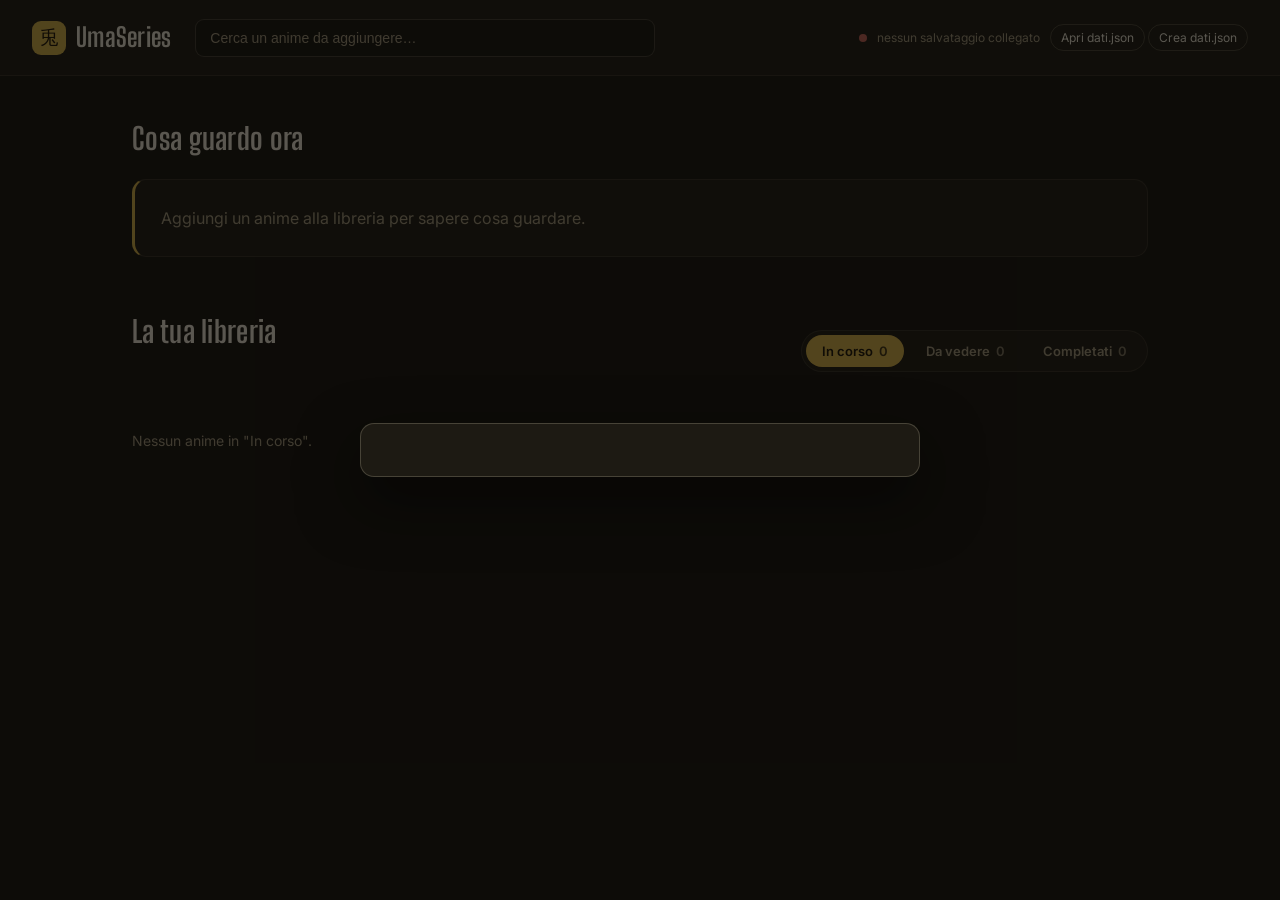
==== home.html @ aff569fc "first commit" ====
<!DOCTYPE html>
<html lang="it">

<head>
    <meta charset="UTF-8">
    <meta name="viewport" content="width=device-width, initial-scale=1.0">
    <title>UmaSeries</title>

    <link rel="preconnect" href="https://fonts.googleapis.com">
    <link rel="preconnect" href="https://fonts.gstatic.com" crossorigin>
    <link href="https://fonts.googleapis.com/css2?family=Big+Shoulders+Display:wght@600;700&family=Inter:wght@400;500;600;700&display=swap" rel="stylesheet">

    <link rel="stylesheet" href="CSS/home.css">
</head>

<body>

    <header class="topbar">
        <div class="brand">
            <span class="brand-mark">兎</span>
            <h1>UmaSeries</h1>
        </div>

        <div class="search-wrap">
            <input id="searchInput" type="text" autocomplete="off" placeholder="Cerca un anime da aggiungere…" aria-label="Cerca anime">
            <div id="searchPanel" class="search-panel" hidden></div>
        </div>

        <div id="storageBar" class="storage-bar">
            <span id="storageDot" class="storage-dot"></span>
            <span id="storageLabel">Controllo dati…</span>
            <div id="storageActions" class="storage-actions"></div>
        </div>
    </header>

    <main>
        <section class="hero-section">
            <h2 class="section-title">Cosa guardo ora</h2>
            <div id="heroCard" class="hero-card">
                <p class="hero-empty">Caricamento della libreria…</p>
            </div>
        </section>

        <section class="library-section">
            <div class="library-head">
                <h2 class="section-title">La tua libreria</h2>
                <div id="tabs" class="tabs">
                    <button class="tab active" data-tab="watching">In corso <span id="countWatching">0</span></button>
                    <button class="tab" data-tab="planned">Da vedere <span id="countPlanned">0</span></button>
                    <button class="tab" data-tab="completed">Completati <span id="countCompleted">0</span></button>
                </div>
            </div>
            <div id="libraryGrid" class="library-grid"></div>
        </section>
    </main>

    <div id="modalOverlay" class="modal-overlay" hidden>
        <div id="modalBox" class="modal-box" role="dialog" aria-modal="true"></div>
    </div>

    <div id="toastHost" class="toast-host" aria-live="polite"></div>

    <input type="file" id="importInput" accept="application/json" hidden>

    <script src="JavaScript/home.js"></script>
</body>

</html>
---- CSS/home.css ----
:root {
    --bg: #15130f;
    --bg-elevated: #1d1a13;
    --bg-card: #221e15;
    --border: rgba(239, 230, 201, 0.1);
    --border-strong: rgba(239, 230, 201, 0.2);
    --text: #f1ecdd;
    --text-muted: #a79c82;
    --accent: #d9b44a;
    --accent-strong: #ecc968;
    --accent-ink: #1c1509;
    --clay: #c98a52;
    --olive: #93a66c;
    --danger: #c9655a;
    --radius: 14px;
    --radius-sm: 9px;
    --font-display: "Big Shoulders Display", sans-serif;
    --font-body: "Inter", sans-serif;
}

* {
    box-sizing: border-box;
}

html, body {
    margin: 0;
    padding: 0;
}

body {
    background: var(--bg);
    color: var(--text);
    font-family: var(--font-body);
    line-height: 1.5;
    min-height: 100vh;
}

h1, h2, h3 {
    font-family: var(--font-display);
    font-weight: 700;
    margin: 0;
    letter-spacing: 0.01em;
}

button {
    font-family: var(--font-body);
    cursor: pointer;
}

button:focus-visible,
input:focus-visible,
[tabindex]:focus-visible {
    outline: 2px solid var(--accent);
    outline-offset: 2px;
}

/* ---------- Topbar ---------- */

.topbar {
    display: flex;
    align-items: center;
    gap: 24px;
    padding: 18px 32px;
    border-bottom: 1px solid var(--border);
    background: var(--bg-elevated);
    flex-wrap: wrap;
}

.brand {
    display: flex;
    align-items: center;
    gap: 10px;
    flex-shrink: 0;
}

.brand-mark {
    display: inline-flex;
    align-items: center;
    justify-content: center;
    width: 34px;
    height: 34px;
    border-radius: var(--radius-sm);
    background: var(--accent);
    color: var(--accent-ink);
    font-family: var(--font-display);
    font-size: 19px;
}

.brand h1 {
    font-size: 26px;
    color: var(--text);
}

.search-wrap {
    position: relative;
    flex: 1 1 320px;
    max-width: 460px;
}

#searchInput {
    width: 100%;
    background: var(--bg);
    border: 1px solid var(--border-strong);
    color: var(--text);
    border-radius: var(--radius-sm);
    padding: 10px 14px;
    font-size: 14px;
}

#searchInput::placeholder {
    color: var(--text-muted);
}

.search-panel {
    position: absolute;
    top: calc(100% + 8px);
    left: 0;
    right: 0;
    max-height: 420px;
    overflow-y: auto;
    background: var(--bg-elevated);
    border: 1px solid var(--border-strong);
    border-radius: var(--radius);
    box-shadow: 0 16px 32px rgba(0, 0, 0, 0.45);
    z-index: 30;
    padding: 6px;
}

.search-result {
    display: flex;
    gap: 12px;
    padding: 8px;
    border-radius: var(--radius-sm);
    align-items: center;
}

.search-result:hover {
    background: rgba(239, 230, 201, 0.05);
}

.search-result img {
    width: 42px;
    height: 58px;
    object-fit: cover;
    border-radius: 6px;
    flex-shrink: 0;
    background: var(--bg-card);
}

.search-result-info {
    flex: 1;
    min-width: 0;
}

.search-result-info strong {
    display: block;
    font-size: 14px;
    white-space: nowrap;
    overflow: hidden;
    text-overflow: ellipsis;
}

.search-result-info span {
    font-size: 12px;
    color: var(--text-muted);
}

.search-add-group {
    display: flex;
    gap: 4px;
}

.search-add-group button {
    background: transparent;
    border: 1px solid var(--border-strong);
    color: var(--text-muted);
    font-size: 11px;
    padding: 5px 8px;
    border-radius: 999px;
}

.search-add-group button:hover {
    border-color: var(--accent);
    color: var(--accent);
}

.search-panel-msg {
    padding: 14px;
    color: var(--text-muted);
    font-size: 13px;
}

.storage-bar {
    display: flex;
    align-items: center;
    gap: 10px;
    font-size: 12px;
    color: var(--text-muted);
    margin-left: auto;
    flex-wrap: wrap;
}

.storage-dot {
    width: 8px;
    height: 8px;
    border-radius: 50%;
    background: var(--danger);
    flex-shrink: 0;
}

.storage-dot.ok {
    background: var(--olive);
}

.storage-dot.warn {
    background: var(--accent);
}

.storage-actions button {
    background: transparent;
    border: 1px solid var(--border-strong);
    color: var(--text);
    padding: 5px 10px;
    border-radius: 999px;
    font-size: 12px;
}

.storage-actions button:hover {
    border-color: var(--accent);
    color: var(--accent);
}

/* ---------- Main layout ---------- */

main {
    max-width: 1080px;
    margin: 0 auto;
    padding: 40px 32px 80px;
}

.section-title {
    font-size: 30px;
    margin-bottom: 18px;
}

.hero-section {
    margin-bottom: 52px;
}

.hero-card {
    display: flex;
    gap: 28px;
    background: var(--bg-elevated);
    border: 1px solid var(--border);
    border-left: 3px solid var(--accent);
    border-radius: var(--radius);
    padding: 26px;
}

.hero-empty {
    color: var(--text-muted);
    margin: 0;
}

.hero-poster {
    width: 140px;
    height: 198px;
    border-radius: var(--radius-sm);
    object-fit: cover;
    flex-shrink: 0;
    background: var(--bg-card);
}

.hero-body {
    flex: 1;
    min-width: 0;
    display: flex;
    flex-direction: column;
    gap: 10px;
}

.hero-eyebrow {
    color: var(--accent);
    font-size: 13px;
    font-weight: 600;
}

.hero-title {
    font-size: 32px;
    line-height: 1.05;
}

.hero-meta {
    color: var(--text-muted);
    font-size: 14px;
}

.progress-track {
    width: 100%;
    height: 7px;
    background: rgba(239, 230, 201, 0.08);
    border-radius: 999px;
    overflow: hidden;
    margin-top: 2px;
}

.progress-fill {
    height: 100%;
    background: var(--accent);
    border-radius: 999px;
    transition: width 0.35s ease;
}

.hero-actions {
    display: flex;
    gap: 10px;
    margin-top: 8px;
    flex-wrap: wrap;
}

.btn {
    border: none;
    border-radius: var(--radius-sm);
    padding: 10px 18px;
    font-size: 14px;
    font-weight: 600;
}

.btn-primary {
    background: var(--accent);
    color: var(--accent-ink);
}

.btn-primary:hover {
    background: var(--accent-strong);
}

.btn-ghost {
    background: transparent;
    border: 1px solid var(--border-strong);
    color: var(--text);
}

.btn-ghost:hover {
    border-color: var(--accent);
    color: var(--accent);
}

/* ---------- Library ---------- */

.library-head {
    display: flex;
    justify-content: space-between;
    align-items: flex-end;
    flex-wrap: wrap;
    gap: 14px;
    margin-bottom: 20px;
}

.tabs {
    display: flex;
    gap: 6px;
    background: var(--bg-elevated);
    border: 1px solid var(--border);
    border-radius: 999px;
    padding: 4px;
}

.tab {
    background: transparent;
    border: none;
    color: var(--text-muted);
    padding: 8px 16px;
    border-radius: 999px;
    font-size: 13px;
    font-weight: 600;
    display: flex;
    gap: 6px;
}

.tab span {
    opacity: 0.7;
}

.tab.active {
    background: var(--accent);
    color: var(--accent-ink);
}

.tab.active span {
    opacity: 0.8;
}

.library-grid {
    display: grid;
    grid-template-columns: repeat(auto-fill, minmax(170px, 1fr));
    gap: 18px;
}

.anime-card {
    background: var(--bg-elevated);
    border: 1px solid var(--border);
    border-radius: var(--radius);
    overflow: hidden;
    text-align: left;
    padding: 0;
    color: var(--text);
    display: flex;
    flex-direction: column;
}

.anime-card:hover {
    border-color: var(--border-strong);
}

.anime-card img {
    width: 100%;
    aspect-ratio: 2 / 3;
    object-fit: cover;
    display: block;
    background: var(--bg-card);
}

.anime-card-body {
    padding: 10px 12px 14px;
    display: flex;
    flex-direction: column;
    gap: 6px;
}

.anime-card-title {
    font-size: 14px;
    font-weight: 600;
    line-height: 1.25;
    display: -webkit-box;
    -webkit-line-clamp: 2;
    -webkit-box-orient: vertical;
    overflow: hidden;
}

.anime-card-meta {
    font-size: 12px;
    color: var(--text-muted);
}

.library-empty {
    grid-column: 1 / -1;
    color: var(--text-muted);
    font-size: 14px;
    padding: 24px 0;
}

/* ---------- Modal ---------- */

.modal-overlay {
    position: fixed;
    inset: 0;
    background: rgba(10, 9, 6, 0.65);
    display: flex;
    align-items: center;
    justify-content: center;
    padding: 20px;
    z-index: 50;
}

.modal-box {
    background: var(--bg-elevated);
    border: 1px solid var(--border-strong);
    border-radius: var(--radius);
    max-width: 560px;
    width: 100%;
    max-height: 85vh;
    overflow-y: auto;
    padding: 26px;
    box-shadow: 0 24px 60px rgba(0, 0, 0, 0.5);
}

.modal-head {
    display: flex;
    gap: 18px;
    margin-bottom: 16px;
}

.modal-head img {
    width: 110px;
    height: 155px;
    object-fit: cover;
    border-radius: var(--radius-sm);
    flex-shrink: 0;
    background: var(--bg-card);
}

.modal-title {
    font-size: 24px;
    line-height: 1.1;
    margin-bottom: 6px;
}

.modal-meta {
    color: var(--text-muted);
    font-size: 13px;
    margin-bottom: 8px;
}

.tag-row {
    display: flex;
    flex-wrap: wrap;
    gap: 6px;
}

.tag {
    font-size: 11px;
    border: 1px solid var(--border-strong);
    color: var(--text-muted);
    padding: 3px 9px;
    border-radius: 999px;
}

.modal-synopsis {
    font-size: 13.5px;
    color: var(--text-muted);
    margin: 16px 0;
    max-height: 140px;
    overflow-y: auto;
}

.field-row {
    display: flex;
    align-items: center;
    justify-content: space-between;
    gap: 12px;
    margin-bottom: 14px;
}

.field-row label {
    font-size: 13px;
    color: var(--text-muted);
}

select, .stepper input {
    background: var(--bg);
    border: 1px solid var(--border-strong);
    color: var(--text);
    border-radius: var(--radius-sm);
    padding: 7px 10px;
    font-size: 13px;
}

.stepper {
    display: flex;
    align-items: center;
    gap: 8px;
}

.stepper button {
    width: 30px;
    height: 30px;
    border-radius: 50%;
    border: 1px solid var(--border-strong);
    background: transparent;
    color: var(--text);
    font-size: 16px;
    line-height: 1;
}

.stepper button:hover {
    border-color: var(--accent);
    color: var(--accent);
}

.stepper input {
    width: 48px;
    text-align: center;
}

.modal-actions {
    display: flex;
    justify-content: space-between;
    margin-top: 22px;
    gap: 10px;
}

.btn-danger {
    background: transparent;
    border: 1px solid var(--danger);
    color: var(--danger);
    border-radius: var(--radius-sm);
    padding: 10px 16px;
    font-size: 13px;
}

.btn-danger:hover {
    background: var(--danger);
    color: var(--bg-elevated);
}

.modal-close {
    position: sticky;
    top: 0;
    float: right;
    background: transparent;
    border: none;
    color: var(--text-muted);
    font-size: 20px;
}

/* ---------- Toasts ---------- */

.toast-host {
    position: fixed;
    bottom: 22px;
    right: 22px;
    display: flex;
    flex-direction: column;
    gap: 8px;
    z-index: 60;
}

.toast {
    background: var(--bg-elevated);
    border: 1px solid var(--border-strong);
    border-left: 3px solid var(--accent);
    color: var(--text);
    padding: 11px 16px;
    border-radius: var(--radius-sm);
    font-size: 13px;
    box-shadow: 0 10px 24px rgba(0, 0, 0, 0.4);
    max-width: 300px;
}

.toast.error {
    border-left-color: var(--danger);
}

@media (max-width: 640px) {
    .topbar {
        padding: 14px 18px;
    }

    main {
        padding: 28px 18px 60px;
    }

    .hero-card {
        flex-direction: column;
    }

    .hero-poster {
        width: 100px;
        height: 142px;
    }

    .storage-bar {
        width: 100%;
        justify-content: space-between;
    }
}

@media (prefers-reduced-motion: reduce) {
    .progress-fill {
        transition: none;
    }
}
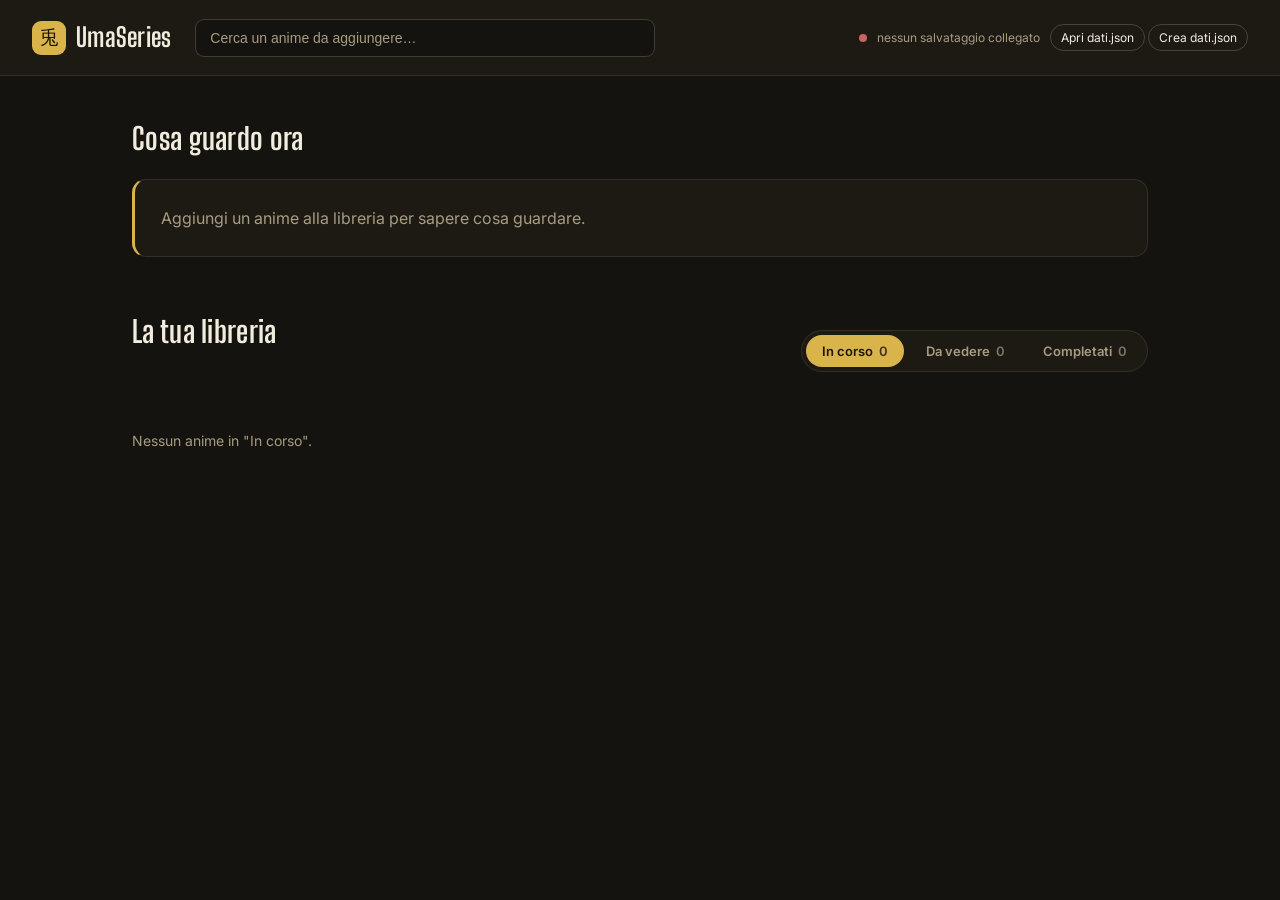
==== commit 87c62170: "style: (home) fix modalOverlay" ====
--- a/home.html
+++ b/home.html
@@ -8,7 +8,9 @@
 
     <link rel="preconnect" href="https://fonts.googleapis.com">
     <link rel="preconnect" href="https://fonts.gstatic.com" crossorigin>
-    <link href="https://fonts.googleapis.com/css2?family=Big+Shoulders+Display:wght@600;700&family=Inter:wght@400;500;600;700&display=swap" rel="stylesheet">
+    <link
+        href="https://fonts.googleapis.com/css2?family=Big+Shoulders+Display:wght@600;700&family=Inter:wght@400;500;600;700&display=swap"
+        rel="stylesheet">
 
     <link rel="stylesheet" href="CSS/home.css">
 </head>
@@ -22,7 +24,8 @@
         </div>
 
         <div class="search-wrap">
-            <input id="searchInput" type="text" autocomplete="off" placeholder="Cerca un anime da aggiungere…" aria-label="Cerca anime">
+            <input id="searchInput" type="text" autocomplete="off" placeholder="Cerca un anime da aggiungere…"
+                aria-label="Cerca anime">
             <div id="searchPanel" class="search-panel" hidden></div>
         </div>
 
@@ -54,7 +57,7 @@
         </section>
     </main>
 
-    <div id="modalOverlay" class="modal-overlay" hidden>
+    <div id="modalOverlay" class="modal-overlay-hidden">
         <div id="modalBox" class="modal-box" role="dialog" aria-modal="true"></div>
     </div>
 
@@ -65,4 +68,4 @@
     <script src="JavaScript/home.js"></script>
 </body>
 
-</html>
+</html>
--- a/CSS/home.css
+++ b/CSS/home.css
@@ -22,7 +22,8 @@
     box-sizing: border-box;
 }
 
-html, body {
+html,
+body {
     margin: 0;
     padding: 0;
 }
@@ -35,7 +36,9 @@
     min-height: 100vh;
 }
 
-h1, h2, h3 {
+h1,
+h2,
+h3 {
     font-family: var(--font-display);
     font-weight: 700;
     margin: 0;
@@ -463,6 +466,10 @@
     z-index: 50;
 }
 
+.modal-overlay-hidden {
+    display: none;
+}
+
 .modal-box {
     background: var(--bg-elevated);
     border: 1px solid var(--border-strong);
@@ -537,7 +544,8 @@
     color: var(--text-muted);
 }
 
-select, .stepper input {
+select,
+.stepper input {
     background: var(--bg);
     border: 1px solid var(--border-strong);
     color: var(--text);
@@ -660,4 +668,4 @@
     .progress-fill {
         transition: none;
     }
-}
+}
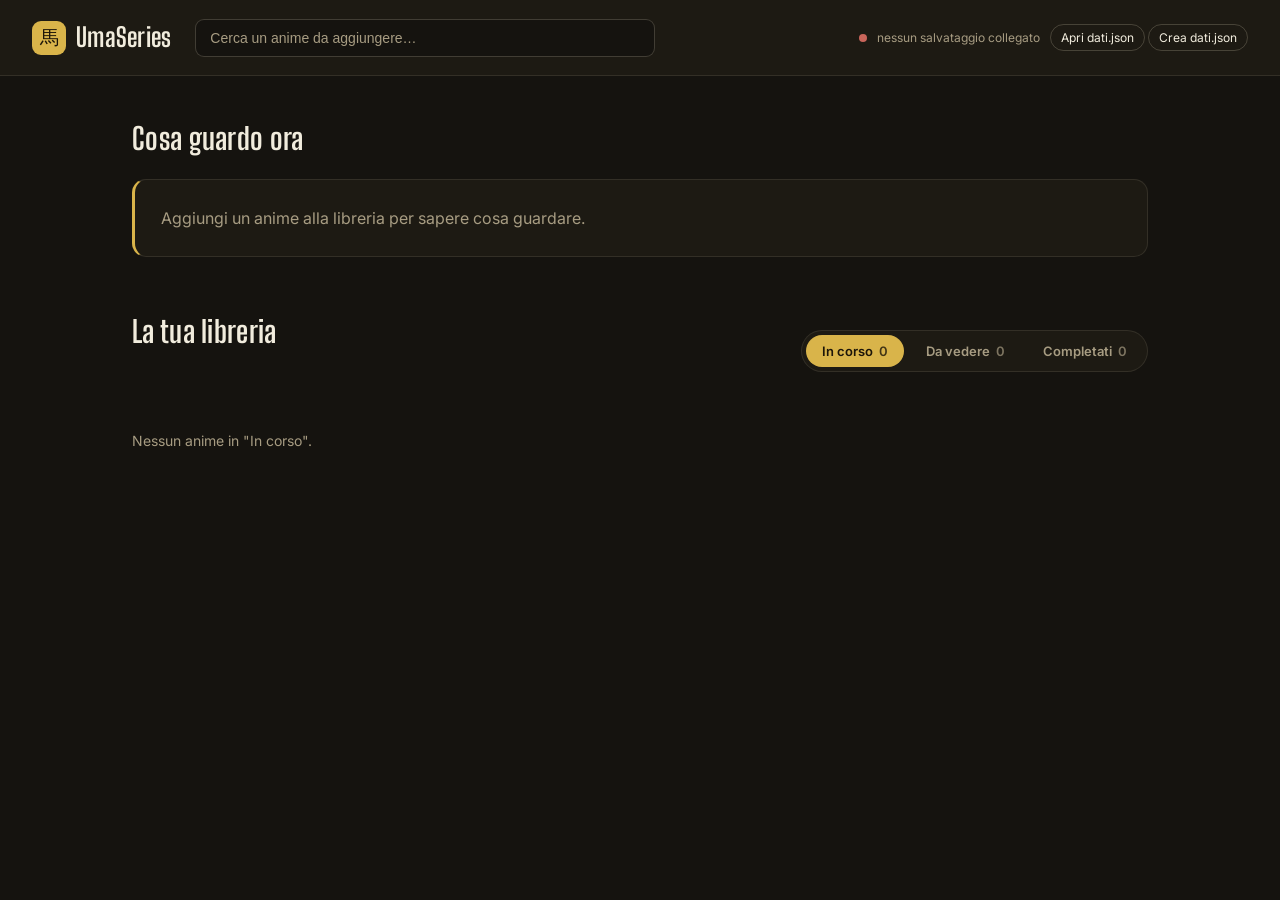
==== commit 3024127e: "fix: brand icon" ====
--- a/home.html
+++ b/home.html
@@ -19,7 +19,7 @@
 
     <header class="topbar">
         <div class="brand">
-            <span class="brand-mark">兎</span>
+            <span class="brand-mark">馬</span>
             <h1>UmaSeries</h1>
         </div>
 
--- a/CSS/home.css
+++ b/CSS/home.css
@@ -577,7 +577,8 @@
 }
 
 .stepper input {
-    width: 48px;
+    min-width: 48px;
+    max-width: 150px;
     text-align: center;
 }
 
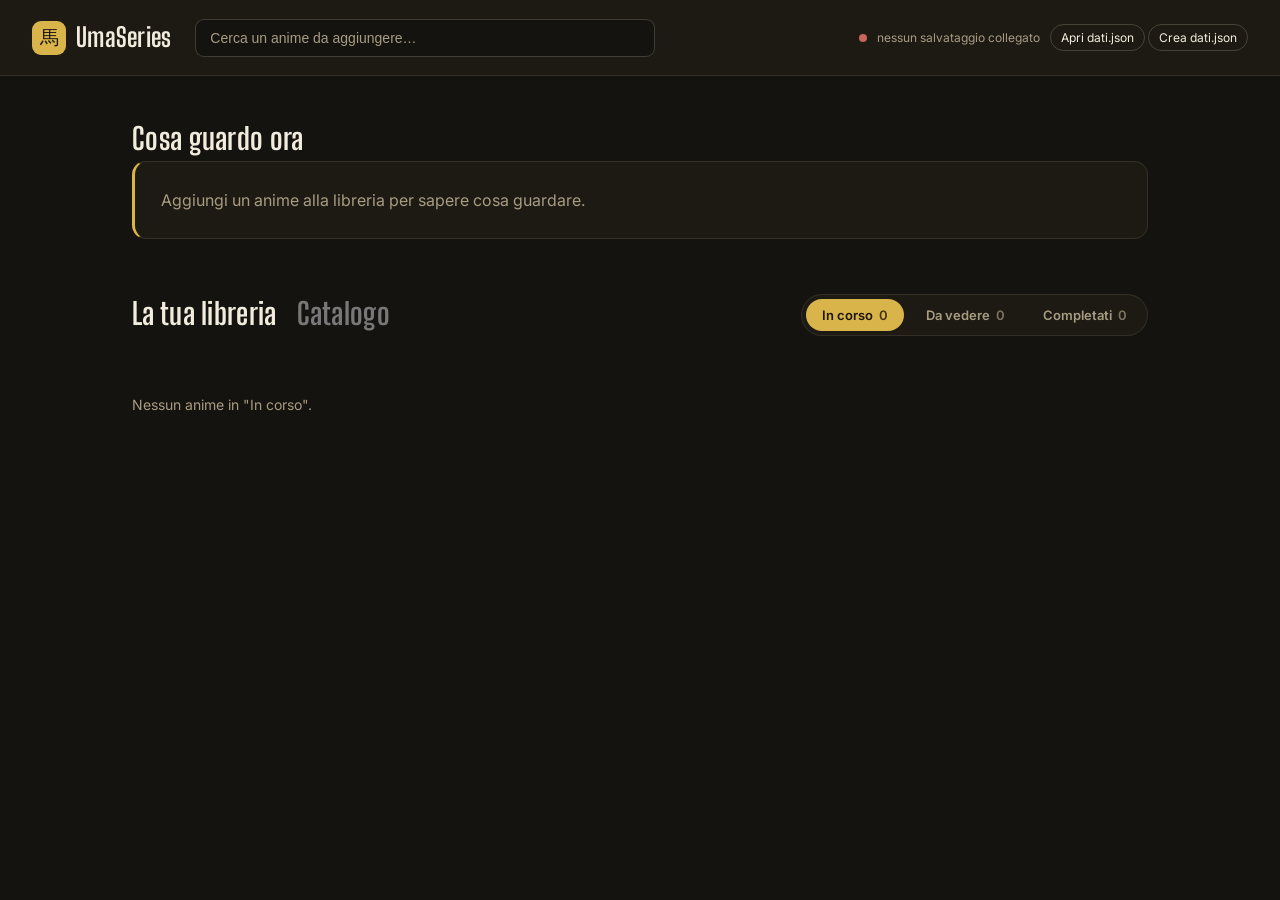
==== commit ec322e1a: "feat: (home) add catalogue and new hover transition, new color style hero" ====
--- a/home.html
+++ b/home.html
@@ -42,11 +42,15 @@
             <div id="heroCard" class="hero-card">
                 <p class="hero-empty">Caricamento della libreria…</p>
             </div>
+            <div id="heroCarousel"></div>
         </section>
 
         <section class="library-section">
             <div class="library-head">
-                <h2 class="section-title">La tua libreria</h2>
+                <div class="title-flex">
+                    <h2 class="section-title" id="library">La tua libreria</h2>
+                    <h2 class="section-title-unselected" id="catalogue">Catalogo</h2>
+                </div>
                 <div id="tabs" class="tabs">
                     <button class="tab active" data-tab="watching">In corso <span id="countWatching">0</span></button>
                     <button class="tab" data-tab="planned">Da vedere <span id="countPlanned">0</span></button>
--- a/CSS/home.css
+++ b/CSS/home.css
@@ -241,9 +241,24 @@
     padding: 40px 32px 80px;
 }
 
+.title-flex {
+    display: flex;
+    gap: 20px;
+}
+
 .section-title {
     font-size: 30px;
-    margin-bottom: 18px;
+}
+
+.section-title-unselected {
+    font-size: 30px;
+    color: #787878;
+    transition: color 0.18s ease-in;
+}
+
+.section-title-unselected:hover {
+    color: #cfcfcf;
+    transition: color 0.18s ease-in;
 }
 
 .hero-section {
@@ -266,8 +281,8 @@
 }
 
 .hero-poster {
-    width: 140px;
-    height: 198px;
+    width: 180px;
+    height: 100%;
     border-radius: var(--radius-sm);
     object-fit: cover;
     flex-shrink: 0;
@@ -288,9 +303,29 @@
     font-weight: 600;
 }
 
-.hero-title {
+.hero-anime {
+    color: #a9a9a9;
+    font-size: 18px;
+    font-weight: 600;
+    margin: 0;
+    transition: color 0.18s ease-in;
+}
+
+#hero-title:hover {
+    color: var(--accent);
+    transition: color 0.18s ease-in;
+}
+
+#hero-episode {
     font-size: 32px;
     line-height: 1.05;
+    transition: color 0.18s ease-in;
+}
+
+#hero-episode:hover,
+#modal-title:hover {
+    color: #787878;
+    transition: color 0.18s ease-in;
 }
 
 .hero-meta {
@@ -332,21 +367,26 @@
 .btn-primary {
     background: var(--accent);
     color: var(--accent-ink);
+    transition: all 0.18s ease-in;
 }
 
 .btn-primary:hover {
-    background: var(--accent-strong);
+    background: #b99020 !important;
+    transition: all 0.18s ease-in;
 }
 
 .btn-ghost {
     background: transparent;
     border: 1px solid var(--border-strong);
     color: var(--text);
+    transition: all 0.18s ease-in;
 }
 
 .btn-ghost:hover {
     border-color: var(--accent);
     color: var(--accent);
+    transition: all 0.18s ease-in;
+
 }
 
 /* ---------- Library ---------- */
@@ -379,6 +419,13 @@
     font-weight: 600;
     display: flex;
     gap: 6px;
+    transition: all 0.18s ease-in;
+
+}
+
+.tab:hover {
+    background-color: #292828;
+    transition: all 0.18s ease-in;
 }
 
 .tab span {
@@ -388,6 +435,7 @@
 .tab.active {
     background: var(--accent);
     color: var(--accent-ink);
+    transition: all 0.18s ease-in;
 }
 
 .tab.active span {
@@ -436,7 +484,7 @@
     font-weight: 600;
     line-height: 1.25;
     display: -webkit-box;
-    -webkit-line-clamp: 2;
+    /* -webkit-line-clamp: 2; */
     -webkit-box-orient: vertical;
     overflow: hidden;
 }
@@ -474,9 +522,9 @@
     background: var(--bg-elevated);
     border: 1px solid var(--border-strong);
     border-radius: var(--radius);
-    max-width: 560px;
+    max-width: 40vw;
     width: 100%;
-    max-height: 85vh;
+    max-height: 80vh;
     overflow-y: auto;
     padding: 26px;
     box-shadow: 0 24px 60px rgba(0, 0, 0, 0.5);
@@ -497,30 +545,43 @@
     background: var(--bg-card);
 }
 
-.modal-title {
+#modal-title {
     font-size: 24px;
     line-height: 1.1;
     margin-bottom: 6px;
+    transition: color 0.18s ease-in;
 }
 
 .modal-meta {
     color: var(--text-muted);
     font-size: 13px;
-    margin-bottom: 8px;
+    margin-bottom: 5px;
 }
 
 .tag-row {
     display: flex;
     flex-wrap: wrap;
     gap: 6px;
-}
-
+    align-items: center;
+    margin-bottom: 8px
+}
+
+.type,
 .tag {
     font-size: 11px;
     border: 1px solid var(--border-strong);
     color: var(--text-muted);
     padding: 3px 9px;
     border-radius: 999px;
+}
+
+.tag {
+    font-size: 13px;
+}
+
+h4.type,
+.tag-row h5 {
+    margin: 0;
 }
 
 .modal-synopsis {
@@ -529,6 +590,35 @@
     margin: 16px 0;
     max-height: 140px;
     overflow-y: auto;
+}
+
+.relations-flex {
+    display: flex;
+    flex-direction: row;
+    gap: 2%;
+    width: 100%;
+    overflow-x: scroll;
+}
+
+.relation-box {
+    border: 1px solid var(--border-strong);
+    color: var(--text-muted);
+    padding: 3px 9px;
+    border-radius: 10px;
+    max-width: 200px;
+}
+
+.relation-box h4 {
+    color: #d9b44a;
+    margin: 0;
+}
+
+.relation-title {
+    color: #fff;
+    margin: 0;
+    text-wrap-mode: nowrap;
+    width: 100%;
+    overflow: hidden;
 }
 
 .field-row {
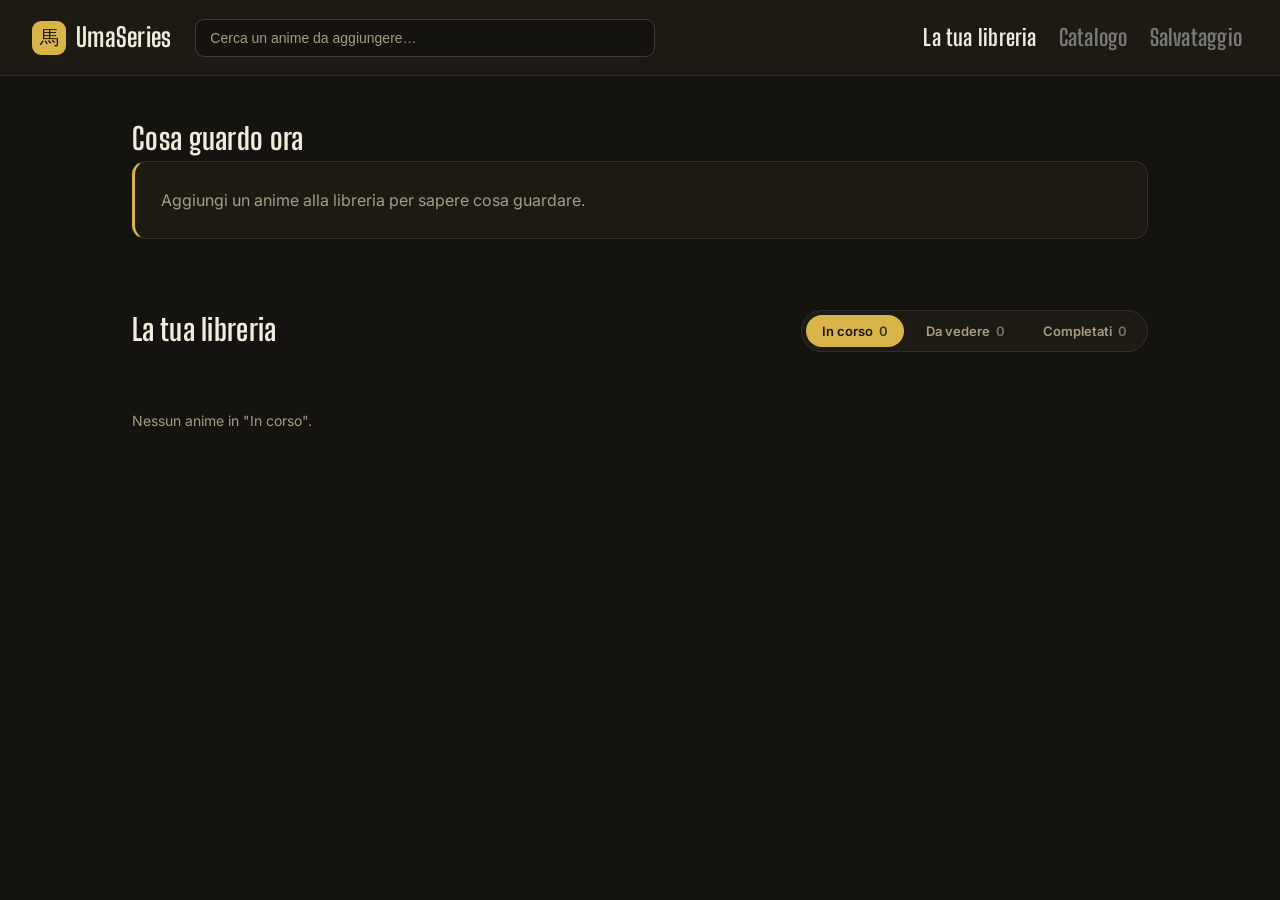
==== commit 2e0fdc06: "feat: (home, catalogue) add new page catalogue, add burger on topbar" ====
--- a/home.html
+++ b/home.html
@@ -29,10 +29,23 @@
             <div id="searchPanel" class="search-panel" hidden></div>
         </div>
 
-        <div id="storageBar" class="storage-bar">
-            <span id="storageDot" class="storage-dot"></span>
-            <span id="storageLabel">Controllo dati…</span>
-            <div id="storageActions" class="storage-actions"></div>
+        <div id="pagesWrap" class="pages-wrap">
+            <button class="page-btn">
+                <h2>La tua libreria</h2>
+            </button>
+            <button class="page-btn-unselected" id="catalogue">
+                <h2>Catalogo</h2>
+            </button>
+            <button class="page-btn-unselected" id="accountIcon">
+                <h2>Salvataggio</h2>
+                <div id="accountBurger" style="display: none;">
+                    <div id="storageBar" class="storage-bar">
+                        <span id="storageDot" class="storage-dot"></span>
+                        <span id="storageLabel">Controllo dati…</span>
+                        <div id="storageActions" class="storage-actions"></div>
+                    </div>
+                </div>
+            </button>
         </div>
     </header>
 
@@ -48,8 +61,7 @@
         <section class="library-section">
             <div class="library-head">
                 <div class="title-flex">
-                    <h2 class="section-title" id="library">La tua libreria</h2>
-                    <h2 class="section-title-unselected" id="catalogue">Catalogo</h2>
+                    <h2 class="section-title">La tua libreria</h2>
                 </div>
                 <div id="tabs" class="tabs">
                     <button class="tab active" data-tab="watching">In corso <span id="countWatching">0</span></button>
--- a/CSS/home.css
+++ b/CSS/home.css
@@ -193,6 +193,7 @@
     font-size: 13px;
 }
 
+#pagesWrap,
 .storage-bar {
     display: flex;
     align-items: center;
@@ -231,6 +232,33 @@
 .storage-actions button:hover {
     border-color: var(--accent);
     color: var(--accent);
+}
+
+.page-btn,
+.page-btn-unselected {
+    background: transparent;
+    border: 0px solid;
+    color: var(--text);
+    font-size: 15px;
+}
+
+.page-btn-unselected {
+    color: #787878;
+    transition: color 0.18s ease-in;
+}
+
+.page-btn-unselected:hover {
+    color: #cfcfcf;
+    transition: color 0.18s ease-in;
+}
+
+/* Account Burger */
+#accountBurger {
+    position: absolute;
+    top: calc(0% + 80px);
+    right: 2%;
+    background-color: var(--bg-card);
+    padding: 5px 10px;
 }
 
 /* ---------- Main layout ---------- */
@@ -387,6 +415,45 @@
     color: var(--accent);
     transition: all 0.18s ease-in;
 
+}
+
+#heroCarousel {
+    display: flex;
+    gap: 10px;
+    margin-top: 14px;
+    overflow-x: auto;
+    padding-bottom: 2px;
+    scroll-snap-type: x proximity;
+}
+
+.carousel-item {
+    flex: 0 0 auto;
+    width: 52px;
+    height: 74px;
+    padding: 0;
+    border-radius: 8px;
+    overflow: hidden;
+    border: 2px solid transparent;
+    background: var(--bg-card);
+    opacity: 0.55;
+    scroll-snap-align: start;
+    transition: opacity 0.18s ease, border-color 0.18s ease;
+}
+
+.carousel-item img {
+    width: 100%;
+    height: 100%;
+    object-fit: cover;
+    display: block;
+}
+
+.carousel-item:hover {
+    opacity: 0.85;
+}
+
+.carousel-item.active {
+    border-color: var(--accent);
+    opacity: 1;
 }
 
 /* ---------- Library ---------- */
@@ -601,21 +668,24 @@
 }
 
 .relation-box {
+    background-color: transparent;
     border: 1px solid var(--border-strong);
     color: var(--text-muted);
     padding: 3px 9px;
     border-radius: 10px;
     max-width: 200px;
+    text-align: left;
 }
 
 .relation-box h4 {
     color: #d9b44a;
     margin: 0;
+    margin-bottom: 6px;
 }
 
 .relation-title {
     color: #fff;
-    margin: 0;
+    margin-bottom: 10px;
     text-wrap-mode: nowrap;
     width: 100%;
     overflow: hidden;
@@ -693,6 +763,13 @@
     color: var(--bg-elevated);
 }
 
+.modal-add-group {
+    display: flex;
+    gap: 10px;
+    flex-wrap: wrap;
+    margin-top: 18px;
+}
+
 .modal-close {
     position: sticky;
     top: 0;
